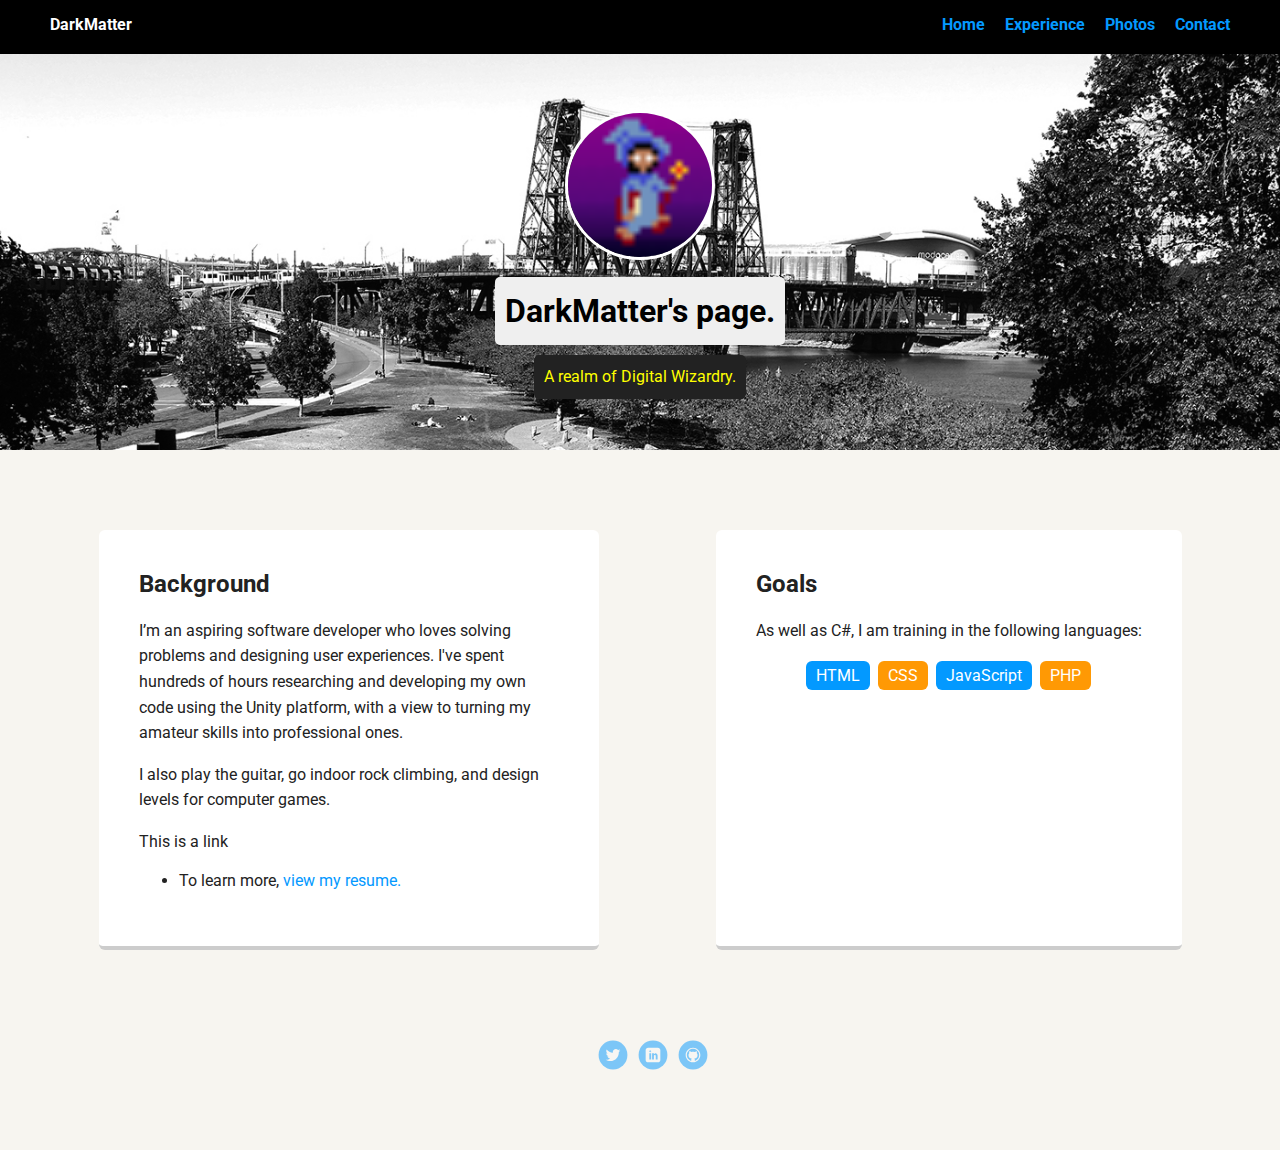
==== index.html @ 3f4711fe "Real first commit" ====
<!doctype html>
<html lang="en">
<head>
  <meta charset="utf-8">
  <title>DarkMatter @ Digital Wizardry</title>
  <meta name="viewport" content="width=device-width, initial-scale=1.0">
  <link rel="stylesheet" href="styles.css">
  <link href="https://fonts.googleapis.com/css?family=Muli%7CRoboto:400,300,500,700,900" rel="stylesheet"></head>
  <body>

    <div class="main-nav">
        <ul class="nav">
          <li class="name">DarkMatter</li>
          <li><a href="#">Home</a></li>
          <li><a href="resume.html">Experience</a></li>
          <li><a href="#">Photos</a></li>
          <li><a href="#">Contact</a></li>
        </ul>
    </div>

    <header>
      <img src="images/wizard.png" alt="DarkMatter in his earthly form" class="profile-image">
      <h1 class="tag name">DarkMatter's page.</h1>
      <p class="tag location">A realm of Digital Wizardry.</p>
    </header>

    <main class="flex">
      <div class="card">
        <h2>Background</h2>
        <p>I’m an aspiring software developer who loves solving problems and designing user experiences. I've spent hundreds of hours researching and developing my own code using the Unity platform, with a view to turning my amateur skills into professional ones.</p>
        <p>I also play the guitar, go indoor rock climbing, and design levels for computer games.</p>
        <p>This is a <a href = "#top"></a>link</p>
        <ul>
          <li>To learn more, <a href="resume.html">view my resume.</a></li>
        </ul>
      </div> 

      <div class="card">
        <h2>Goals</h2>
        <p>As well as C#, I am training in the following languages:</p>
        <ul class="skills">
          <li>HTML</li>
          <li>CSS</li>
          <li>JavaScript</li>
          <li>PHP</li>
        </ul>
      </div> 

    </main>
    <footer>
      <ul>
        <li><a href="#" class="social twitter">Twitter</a></li>
        <li><a href="#" class="social linkedin">LinkedIn</a></li>
        <li><a href="#" class="social github">Github</a></li>
      </ul>
    </footer>
  </body>
  </html>
---- styles.css ----
/* Global Layout Set-up */
* { 
  box-sizing: border-box;
}
  
body {
  margin: 0;
  padding: 0;
  text-align: center;
  font-family: 'Roboto', sans-serif;
  color: #222;
  background: #f7f5f0;
}
/* Link Styles */

a {
  text-decoration: none;
  color: #0499ff;
}
a:hover {
  color: #6633ff;
}

/* Section Styles */

.main-nav {
  width: 100%;
  background: black;
  min-height: 30px;
  padding: 10px;
  position: fixed;
  text-align: center;
}
.nav {
  display: flex;
  justify-content: space-around;
  font-weight: 700;
  list-style-type: none;
  margin: 0 auto;
  padding: 0;
}
.nav .name {
  display: none;
}
.nav li {
  padding: 5px 10px 10px 10px;
}
.nav a {
  transition: all .5s;
}
.nav a:hover {
  color: white
}

header {
  text-align: center;
  background: url('images/portland.jpg') no-repeat top center ;
  background-size: cover;
  overflow: hidden;
  padding-top: 60px;
}
header {
  line-height: 1.5;
}
header .profile-image {
  margin-top: 50px;
  width: 150px;
  height: 150px;
  border-radius: 50%;
  border: 3px solid white;
  transition: all .5s;
}
header .profile-image:hover {
  transform: scale(1.2) rotate(5deg);
}
.tag {
  background-color: #efefef;
  color: black;
  padding: 10px;
  border-radius: 5px;
  display: table;
  margin: 10px auto;
} 
.location {
  background-color: #222;
  color: yellow;
}
.card {
  margin: 30px;
  padding: 20px 40px 40px;
  max-width: 500px;
  text-align: left;
  background: #fff;
  border-bottom: 4px solid #ccc;
  border-radius: 6px;
}
.card:hover {
  border-color: #ff99ff;
}

ul.skills {
  padding: 0;
  text-align: center;
}

.skills li {
  border-radius: 6px;
  display: inline-block;
  background: #ff9904;
  color: white;
  padding: 5px 10px;
  margin: 2px;
}

.skills li:nth-child(odd) {
  background: #0399ff;
}

footer {
  width: 100%;
  min-height: 30px;
  padding: 20px 0 40px 20px;
}

footer .copyright {
  top: -8px;
  margin-right: 20px;
  font-size: .75em;
}

footer ul {
  list-style-type: none;
  margin: 0;
  padding: 0;
}

footer ul li {
  display: inline-block;
}

a.social {
  display: inline-block;
  text-indent: -9999px;
  margin-left: 5px;
  width: 30px;
  height: 30px;
  background-size: 30px 30px;
  opacity: .5;
  transition: all .25s;
}
a.twitter {
  background-image: url(images/twitter.svg);
}
a.linkedin {
  background-image: url(images/linkedin.svg);
}
a.github {
  background-image: url(images/github.svg);
}
a.social:hover {
  opacity: 1;
}
.clearfix {
  clear: both;
}

/* Styles for larger screens */
@media screen and (min-width: 720px) {
  
  .flex {
      display: flex;
      max-width: 1200px;
      justify-content: space-around;
      margin: 0 auto;
  }

  header {
    min-height: 450px;
  }

  .nav {
    max-width: 1200px;
  }

  .nav .name {
    display: block;
    margin-right: auto;
    color: white;
  }

  main {
    padding-top: 50px;
  }

  main p {
    line-height: 1.6em;
  }

  footer {
    font-size: 1.3em;
    max-width: 1200px;
    margin: 40px auto;
  }

}
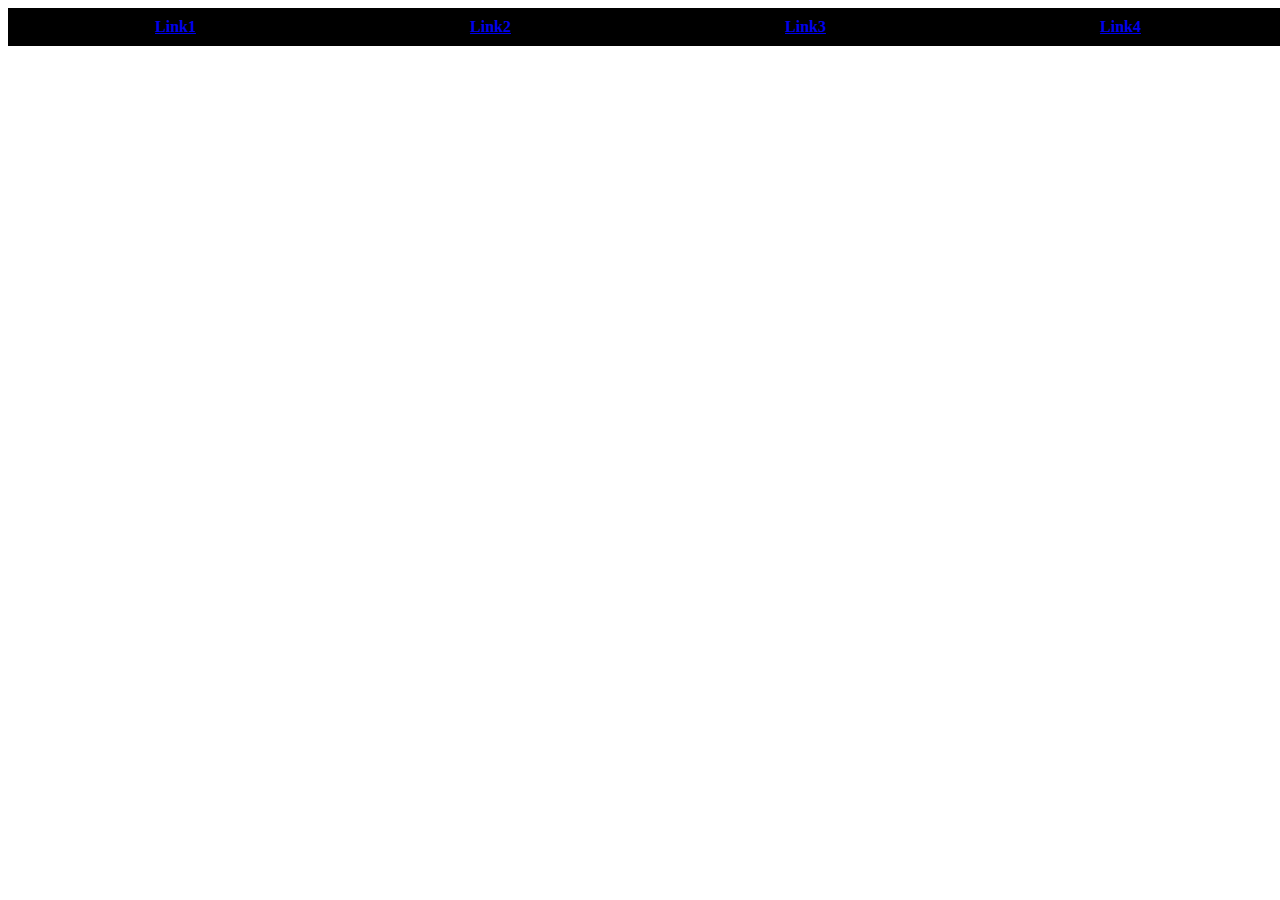
==== commit deba65e5: "Created new index.html and styles.css files and deprecated old ones (they are still in the repo for " ====
--- a/index.html
+++ b/index.html
@@ -1,58 +1,36 @@
-<!doctype html>
+<!DOCTYPE html>
 <html lang="en">
+
+<!--Page head (not visible)-->
+
 <head>
-  <meta charset="utf-8">
-  <title>DarkMatter @ Digital Wizardry</title>
-  <meta name="viewport" content="width=device-width, initial-scale=1.0">
-  <link rel="stylesheet" href="styles.css">
-  <link href="https://fonts.googleapis.com/css?family=Muli%7CRoboto:400,300,500,700,900" rel="stylesheet"></head>
-  <body>
+    <meta charset="UTF-8">
+    <meta name="viewport" content="width=device-width, initial-scale=1.0">
+    <title>DW-DarkMatter.github.io</title>
+    <link rel="stylesheet" href="styles.css">
+</head>
 
-    <div class="main-nav">
-        <ul class="nav">
-          <li class="name">DarkMatter</li>
-          <li><a href="#">Home</a></li>
-          <li><a href="resume.html">Experience</a></li>
-          <li><a href="#">Photos</a></li>
-          <li><a href="#">Contact</a></li>
+<!--Page body (very visible)-->
+
+<body>
+
+    <!--The navbar that lines the top of the page-->
+    <div class="navbar_top">
+        <ul class="navbar_top_list">
+          <li class="navbar_top_list_name">DarkMatter</li>
+          <li><a href="#">Link1</a></li>
+          <li><a href="#">Link2</a></li>
+          <li><a href="#">Link3</a></li>
+          <li><a href="#">Link4</a></li>
         </ul>
     </div>
 
-    <header>
-      <img src="images/wizard.png" alt="DarkMatter in his earthly form" class="profile-image">
-      <h1 class="tag name">DarkMatter's page.</h1>
-      <p class="tag location">A realm of Digital Wizardry.</p>
-    </header>
+    <!--The heading section of the page-->
+    <header class = ></header>
 
-    <main class="flex">
-      <div class="card">
-        <h2>Background</h2>
-        <p>I’m an aspiring software developer who loves solving problems and designing user experiences. I've spent hundreds of hours researching and developing my own code using the Unity platform, with a view to turning my amateur skills into professional ones.</p>
-        <p>I also play the guitar, go indoor rock climbing, and design levels for computer games.</p>
-        <p>This is a <a href = "#top"></a>link</p>
-        <ul>
-          <li>To learn more, <a href="resume.html">view my resume.</a></li>
-        </ul>
-      </div> 
 
-      <div class="card">
-        <h2>Goals</h2>
-        <p>As well as C#, I am training in the following languages:</p>
-        <ul class="skills">
-          <li>HTML</li>
-          <li>CSS</li>
-          <li>JavaScript</li>
-          <li>PHP</li>
-        </ul>
-      </div> 
+</body>
 
-    </main>
-    <footer>
-      <ul>
-        <li><a href="#" class="social twitter">Twitter</a></li>
-        <li><a href="#" class="social linkedin">LinkedIn</a></li>
-        <li><a href="#" class="social github">Github</a></li>
-      </ul>
-    </footer>
-  </body>
-  </html>
+
+
+</html>--- a/styles.css
+++ b/styles.css
@@ -1,206 +1,26 @@
 /* Global Layout Set-up */
 * { 
-  box-sizing: border-box;
-}
-  
-body {
-  margin: 0;
-  padding: 0;
-  text-align: center;
-  font-family: 'Roboto', sans-serif;
-  color: #222;
-  background: #f7f5f0;
-}
-/* Link Styles */
-
-a {
-  text-decoration: none;
-  color: #0499ff;
-}
-a:hover {
-  color: #6633ff;
-}
-
-/* Section Styles */
-
-.main-nav {
-  width: 100%;
-  background: black;
-  min-height: 30px;
-  padding: 10px;
-  position: fixed;
-  text-align: center;
-}
-.nav {
-  display: flex;
-  justify-content: space-around;
-  font-weight: 700;
-  list-style-type: none;
-  margin: 0 auto;
-  padding: 0;
-}
-.nav .name {
-  display: none;
-}
-.nav li {
-  padding: 5px 10px 10px 10px;
-}
-.nav a {
-  transition: all .5s;
-}
-.nav a:hover {
-  color: white
-}
-
-header {
-  text-align: center;
-  background: url('images/portland.jpg') no-repeat top center ;
-  background-size: cover;
-  overflow: hidden;
-  padding-top: 60px;
-}
-header {
-  line-height: 1.5;
-}
-header .profile-image {
-  margin-top: 50px;
-  width: 150px;
-  height: 150px;
-  border-radius: 50%;
-  border: 3px solid white;
-  transition: all .5s;
-}
-header .profile-image:hover {
-  transform: scale(1.2) rotate(5deg);
-}
-.tag {
-  background-color: #efefef;
-  color: black;
-  padding: 10px;
-  border-radius: 5px;
-  display: table;
-  margin: 10px auto;
-} 
-.location {
-  background-color: #222;
-  color: yellow;
-}
-.card {
-  margin: 30px;
-  padding: 20px 40px 40px;
-  max-width: 500px;
-  text-align: left;
-  background: #fff;
-  border-bottom: 4px solid #ccc;
-  border-radius: 6px;
-}
-.card:hover {
-  border-color: #ff99ff;
-}
-
-ul.skills {
-  padding: 0;
-  text-align: center;
-}
-
-.skills li {
-  border-radius: 6px;
-  display: inline-block;
-  background: #ff9904;
-  color: white;
-  padding: 5px 10px;
-  margin: 2px;
-}
-
-.skills li:nth-child(odd) {
-  background: #0399ff;
-}
-
-footer {
-  width: 100%;
-  min-height: 30px;
-  padding: 20px 0 40px 20px;
-}
-
-footer .copyright {
-  top: -8px;
-  margin-right: 20px;
-  font-size: .75em;
-}
-
-footer ul {
-  list-style-type: none;
-  margin: 0;
-  padding: 0;
-}
-
-footer ul li {
-  display: inline-block;
-}
-
-a.social {
-  display: inline-block;
-  text-indent: -9999px;
-  margin-left: 5px;
-  width: 30px;
-  height: 30px;
-  background-size: 30px 30px;
-  opacity: .5;
-  transition: all .25s;
-}
-a.twitter {
-  background-image: url(images/twitter.svg);
-}
-a.linkedin {
-  background-image: url(images/linkedin.svg);
-}
-a.github {
-  background-image: url(images/github.svg);
-}
-a.social:hover {
-  opacity: 1;
-}
-.clearfix {
-  clear: both;
-}
-
-/* Styles for larger screens */
-@media screen and (min-width: 720px) {
-  
-  .flex {
-      display: flex;
-      max-width: 1200px;
-      justify-content: space-around;
-      margin: 0 auto;
+    box-sizing: border-box;
   }
 
-  header {
-    min-height: 450px;
+
+  /*The navbar that lines the top of the page*/
+  .navbar_top {
+    width: 100%;
+    background: black;
+    min-height: 30px;
+    padding: 10px;
+    position: fixed;
+    text-align: center;
   }
-
-  .nav {
-    max-width: 1200px;
+  .navbar_top_list {
+    display: flex;
+    justify-content: space-around;
+    font-weight: 700;
+    list-style-type: none;
+    margin: 0 auto;
+    padding: 0;
   }
-
-  .nav .name {
-    display: block;
-    margin-right: auto;
-    color: white;
-  }
-
-  main {
-    padding-top: 50px;
-  }
-
-  main p {
-    line-height: 1.6em;
-  }
-
-  footer {
-    font-size: 1.3em;
-    max-width: 1200px;
-    margin: 40px auto;
-  }
-
-}
-
+    .navbar_top_list .navbar_top_list_name {
+        display: none;
+    }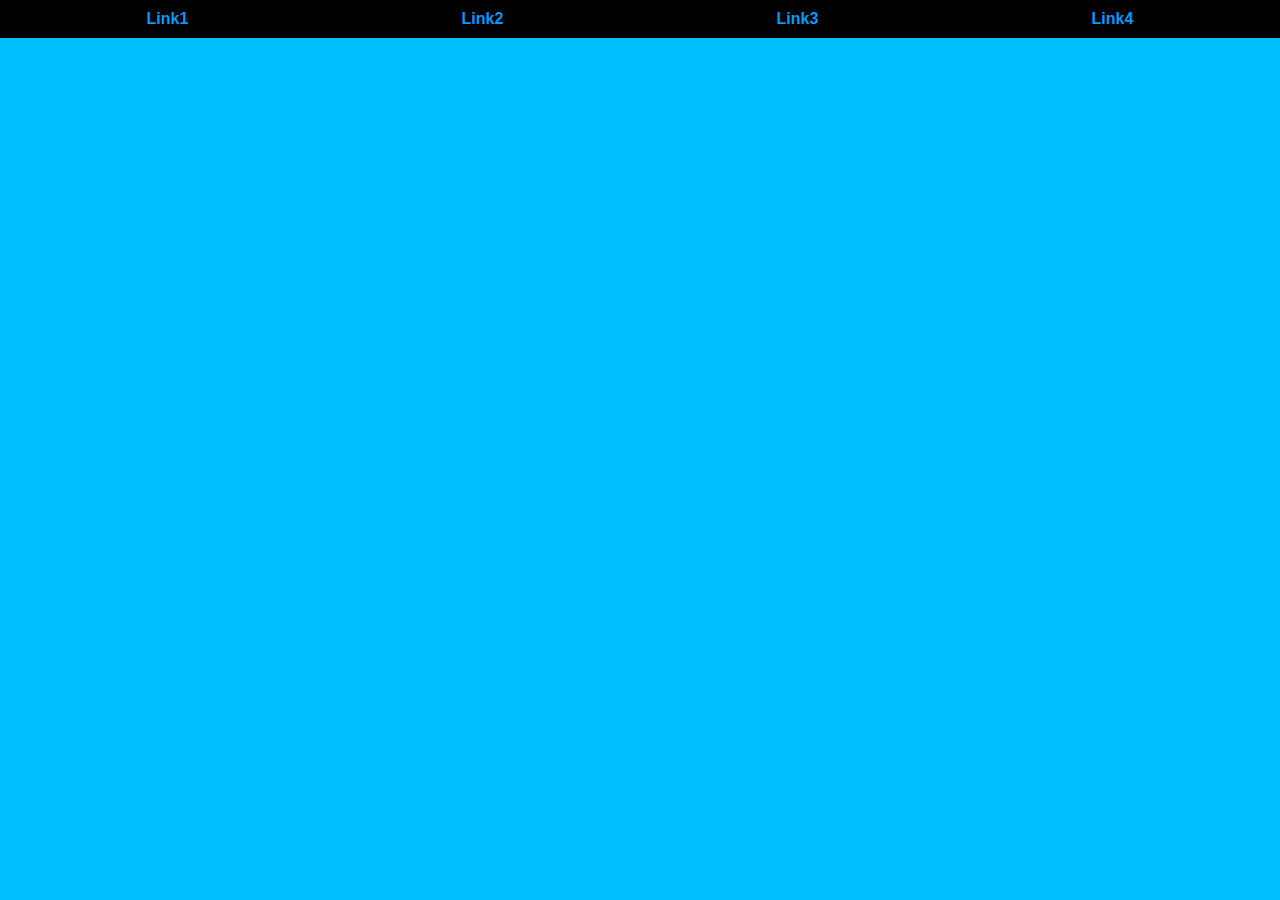
==== commit 7c36f7ed: "Starting to make my own page using the Treehouse project as a reference..." ====
--- a/index.html
+++ b/index.html
@@ -1,8 +1,8 @@
 <!DOCTYPE html>
 <html lang="en">
 
-<!--Page head (not visible)-->
 
+<!--The invisible page head-->
 <head>
     <meta charset="UTF-8">
     <meta name="viewport" content="width=device-width, initial-scale=1.0">
@@ -10,11 +10,11 @@
     <link rel="stylesheet" href="styles.css">
 </head>
 
-<!--Page body (very visible)-->
 
+<!--The visible page body-->
 <body>
 
-    <!--The navbar that lines the top of the page-->
+    <!--The navbar that sits at the top of the page-->
     <div class="navbar_top">
         <ul class="navbar_top_list">
           <li class="navbar_top_list_name">DarkMatter</li>
@@ -25,8 +25,10 @@
         </ul>
     </div>
 
-    <!--The heading section of the page-->
-    <header class = ></header>
+    <!--The heading section at the top of the page-->
+    <header class = >
+        <img src="images/wizard.png" alt="DarkMatter in his earthly form" class="profile-image">
+    </header>
 
 
 </body>
--- a/styles.css
+++ b/styles.css
@@ -1,26 +1,43 @@
 /* Global Layout Set-up */
-* { 
-    box-sizing: border-box;
-  }
+*   { 
+        box-sizing: border-box;
+    }
 
+    /* Global body, link, and link hover set-up */
+    body {
+        margin: 0;
+        padding: 0;
+        text-align: center;
+        font-family: 'Roboto', sans-serif;
+        color: rgb(0, 0, 0); /*C: Black*/
+        background: #00BFFF; /*C: Capri*/
+    }
+    a {
+        text-decoration: none;
+        color: #0499ff;
+    }
+    a:hover {
+        color: #6633ff;
+    }
 
-  /*The navbar that lines the top of the page*/
-  .navbar_top {
-    width: 100%;
-    background: black;
-    min-height: 30px;
-    padding: 10px;
-    position: fixed;
-    text-align: center;
-  }
-  .navbar_top_list {
-    display: flex;
-    justify-content: space-around;
-    font-weight: 700;
-    list-style-type: none;
-    margin: 0 auto;
-    padding: 0;
-  }
+    /*The navbar that lines the top of the page*/
+    .navbar_top {
+        width: 100%;
+        background: black;
+        min-height: 30px;
+        padding: 10px;
+        position: fixed;
+        text-align: center;
+    }
+    .navbar_top_list {
+        display: flex;
+        justify-content: space-around;
+        font-weight: 700;
+        list-style-type: none;
+        margin: 0 auto;
+        padding: 0;
+    }
     .navbar_top_list .navbar_top_list_name {
+        color: rgb(255, 191, 0);
         display: none;
     }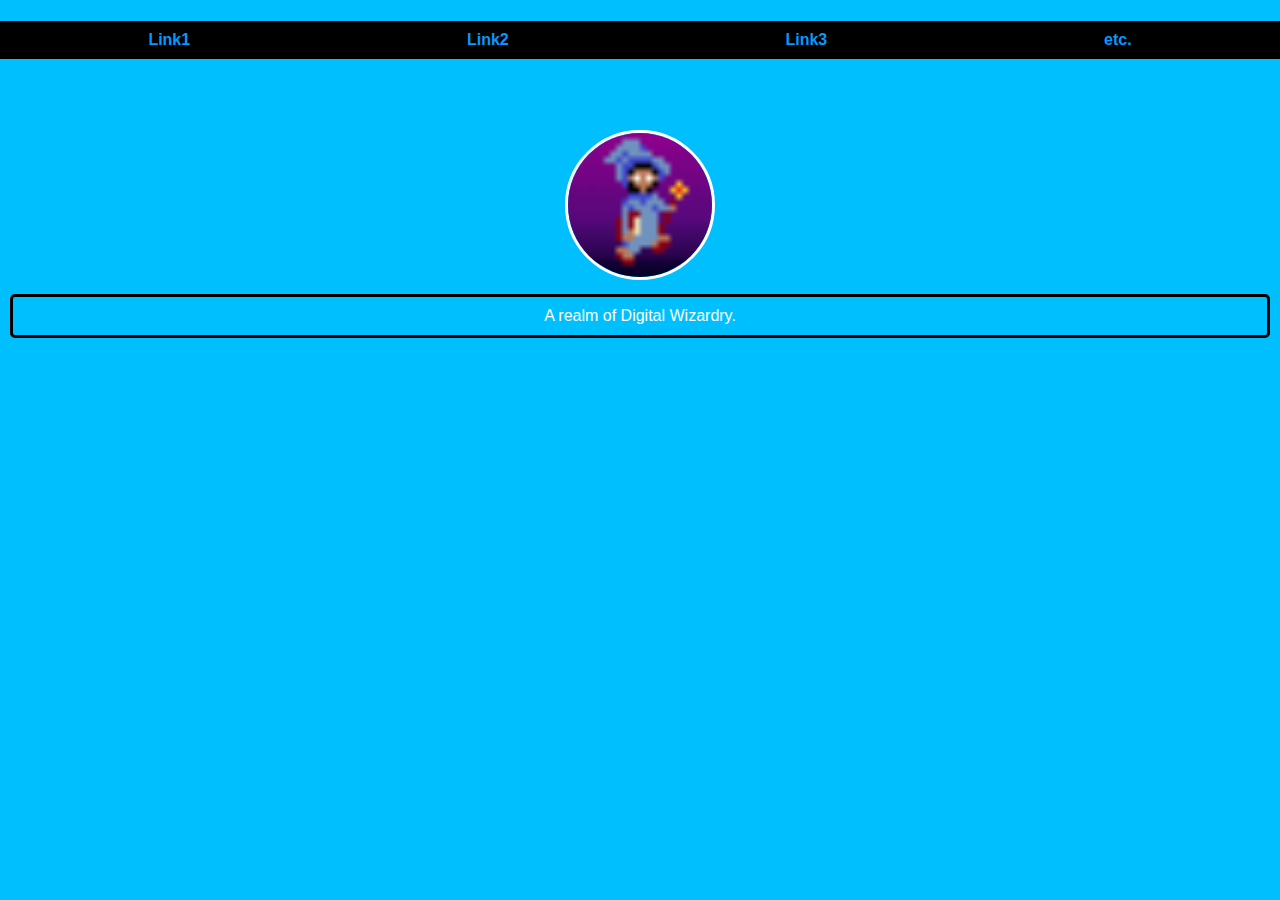
==== commit b6167f56: "Added page header styles. Let's see if this works." ====
--- a/index.html
+++ b/index.html
@@ -17,17 +17,20 @@
     <!--The navbar that sits at the top of the page-->
     <div class="navbar_top">
         <ul class="navbar_top_list">
-          <li class="navbar_top_list_name">DarkMatter</li>
+          <li class="navbar_top_list_name">DarkMatter's Realm</li>
           <li><a href="#">Link1</a></li>
           <li><a href="#">Link2</a></li>
           <li><a href="#">Link3</a></li>
-          <li><a href="#">Link4</a></li>
+          <li><a href="#">etc.</a></li>
         </ul>
     </div>
 
     <!--The heading section at the top of the page-->
-    <header class = >
-        <img src="images/wizard.png" alt="DarkMatter in his earthly form" class="profile-image">
+    <!--Not to be confused with the "head"-->
+    <header>
+        <h1>DarkMatter's Realm</h1>
+        <img class="profile_picture" src="images/wizard.png" alt="DarkMatter in his earthly form">
+        <p class = "profile_tag"> A realm of Digital Wizardry.</p>
     </header>
 
 
--- a/styles.css
+++ b/styles.css
@@ -2,6 +2,7 @@
 *   { 
         box-sizing: border-box;
     }
+
 
     /* Global body, link, and link hover set-up */
     body {
@@ -19,6 +20,7 @@
     a:hover {
         color: #6633ff;
     }
+
 
     /*The navbar that lines the top of the page*/
     .navbar_top {
@@ -40,4 +42,29 @@
     .navbar_top_list .navbar_top_list_name {
         color: rgb(255, 191, 0);
         display: none;
-    }+    }
+
+
+    /*The heading section at the top of the page*/
+    header {
+        
+    }
+
+    header .profile_picture {
+        margin-top: 50px;
+        width: 150px;
+        height: 150px;
+        border-radius: 50%;
+        border: 3px solid white;
+        transition: all 120s;
+    }
+    header .profile_picture:hover {
+        transform: scale(1.2) skewX(-10deg);
+    }
+    
+    header .profile_tag {
+        background-color: #00BFFF;
+        color: white;
+        border: solid black 3px; border-radius: 5px;
+        margin: 10px; padding: 10px;
+    }
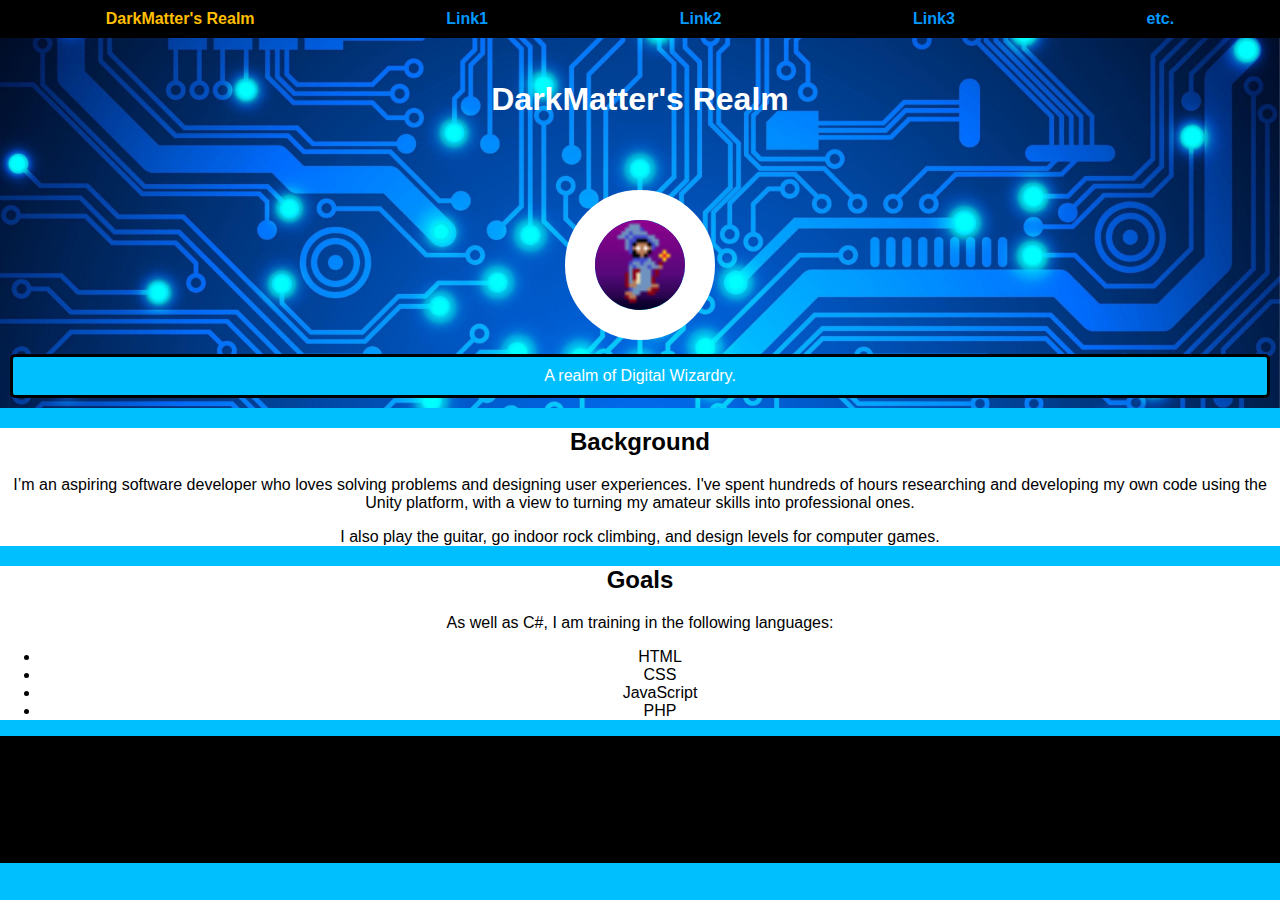
==== commit fe6ef432: "Added body. Still havent fixed transition on load issue" ====
--- a/index.html
+++ b/index.html
@@ -32,8 +32,31 @@
         <img class="profile_picture" src="images/wizard.png" alt="DarkMatter in his earthly form">
         <p class = "profile_tag"> A realm of Digital Wizardry.</p>
     </header>
+   
+    <!--This is the main section that makes up the body of the page-->
+    <main>
+        <div class="Section_1">
+            <h2>Background</h2>
+            <p>I’m an aspiring software developer who loves solving problems and designing user experiences. I've spent hundreds of hours researching and developing my own code using the Unity platform, with a view to turning my amateur skills into professional ones.</p>
+            <p>I also play the guitar, go indoor rock climbing, and design levels for computer games.</p>
+        </div>
+        <div class="Section_2">
+            <h2>Goals</h2>
+            <p>As well as C#, I am training in the following languages:</p>
+            <ul>
+                <li>HTML</li>
+                <li>CSS</li>
+                <li>JavaScript</li>
+                <li>PHP</li>
+            </ul>
+        </div>
 
+    </main>
 
+    <!--This is the footer section at the bottom of the page-->
+    <footer>
+        <h2>Hello, feet.</h2>
+    </footer>
 </body>
 
 
--- a/styles.css
+++ b/styles.css
@@ -41,13 +41,25 @@
     }
     .navbar_top_list .navbar_top_list_name {
         color: rgb(255, 191, 0);
-        display: none;
+    /*    display: none;    */
     }
 
 
     /*The heading section at the top of the page*/
+    h1 {    
+        /*Technically this is like a global thing
+        but I'm only going to use h1 in the header
+        so I thought I would do it here and just do
+        a global selector instead of a header .h1
+        selector*/
+        color: white;
+    }
     header {
-        
+        text-align: center;
+        background: url('images/stock image.jpg') no-repeat top center ;
+        background-size: cover;
+        overflow: hidden;
+        padding-top: 60px;
     }
 
     header .profile_picture {
@@ -55,11 +67,12 @@
         width: 150px;
         height: 150px;
         border-radius: 50%;
-        border: 3px solid white;
-        transition: all 120s;
+        border: 30px solid white;
+    /*    transition: all 120s;     */
     }
     header .profile_picture:hover {
-        transform: scale(1.2) skewX(-10deg);
+        transition: all 120s;
+        transform: scale(1.2) skewX(-30deg);    /*-10 deg, 120sec transit for really trippy imperceptible slowness XD*/
     }
     
     header .profile_tag {
@@ -68,3 +81,18 @@
         border: solid black 3px; border-radius: 5px;
         margin: 10px; padding: 10px;
     }
+
+    .Section_1 {
+        background: white;
+
+    }
+    .Section_2 {
+        background: white;
+    }
+
+    footer {
+        background: black;
+        width: 100%;
+        min-height: 30px;
+        padding: 20px 0 40px 20px;
+      }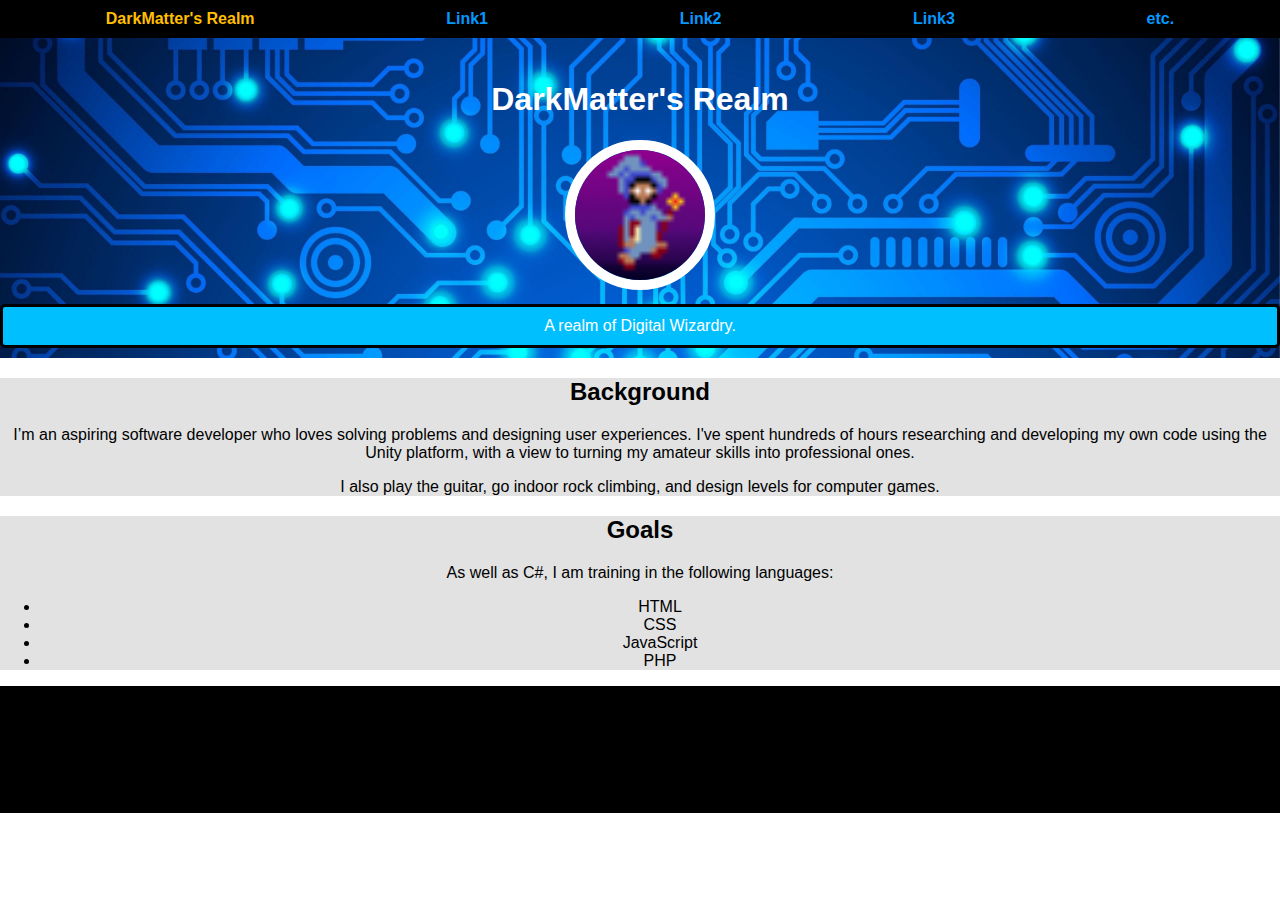
==== commit 60c3f5a9: "i think I was mixing up padding and margin, set margin to auto so hopefully that tag box is in the m" ====
--- a/index.html
+++ b/index.html
@@ -35,12 +35,13 @@
    
     <!--This is the main section that makes up the body of the page-->
     <main>
-        <div class="Section_1">
+        <div class = "divider_1"></div>
+        <section class="Section_1">
             <h2>Background</h2>
             <p>I’m an aspiring software developer who loves solving problems and designing user experiences. I've spent hundreds of hours researching and developing my own code using the Unity platform, with a view to turning my amateur skills into professional ones.</p>
             <p>I also play the guitar, go indoor rock climbing, and design levels for computer games.</p>
-        </div>
-        <div class="Section_2">
+        </section>
+        <section class="Section_2">
             <h2>Goals</h2>
             <p>As well as C#, I am training in the following languages:</p>
             <ul>
@@ -49,7 +50,7 @@
                 <li>JavaScript</li>
                 <li>PHP</li>
             </ul>
-        </div>
+        </section>
 
     </main>
 
--- a/styles.css
+++ b/styles.css
@@ -10,8 +10,8 @@
         padding: 0;
         text-align: center;
         font-family: 'Roboto', sans-serif;
-        color: rgb(0, 0, 0); /*C: Black*/
-        background: #00BFFF; /*C: Capri*/
+        color: rgb(0, 0, 0);
+        background: white;
     }
     a {
         text-decoration: none;
@@ -47,47 +47,48 @@
 
     /*The heading section at the top of the page*/
     h1 {    
-        /*Technically this is like a global thing
-        but I'm only going to use h1 in the header
-        so I thought I would do it here and just do
-        a global selector instead of a header .h1
-        selector*/
+        /*Technically this is a global thing, but
+        I'm only going to use h1 in the header.*/
         color: white;
     }
     header {
         text-align: center;
-        background: url('images/stock image.jpg') no-repeat top center ;
+        background: url('images/stock_bg_digital.jpg') no-repeat top center ;
         background-size: cover;
         overflow: hidden;
         padding-top: 60px;
     }
-
     header .profile_picture {
-        margin-top: 50px;
         width: 150px;
         height: 150px;
         border-radius: 50%;
-        border: 30px solid white;
-    /*    transition: all 120s;     */
+        border: 10px solid white;
+    /*    transition: all 120s;     */          /*This is how the example does it and it doesn't work properly (for me).*/
     }
     header .profile_picture:hover {
-        transition: all 120s;
+        transition: all 120s;                   /*This is how I do it and it does work. Go figure.*/
         transform: scale(1.2) skewX(-30deg);    /*-10 deg, 120sec transit for really trippy imperceptible slowness XD*/
     }
-    
     header .profile_tag {
         background-color: #00BFFF;
         color: white;
         border: solid black 3px; border-radius: 5px;
-        margin: 10px; padding: 10px;
+        width: auto;
+        margin: 10px auto; padding: 10px;           /*Syntax for margin/padding: top&bottom left&right;
+                                                1,3,& 4-value syntaxes also exist for differing levels of customisation*/ 
     }
 
+    .divider_1 {
+        padding: 0; margin: 10px;
+        background: #00BFFF;    /*C: Capri*/
+    }
+    
     .Section_1 {
-        background: white;
+        background: rgb(226, 226, 226);
 
     }
     .Section_2 {
-        background: white;
+        background: rgb(226, 226, 226);
     }
 
     footer {
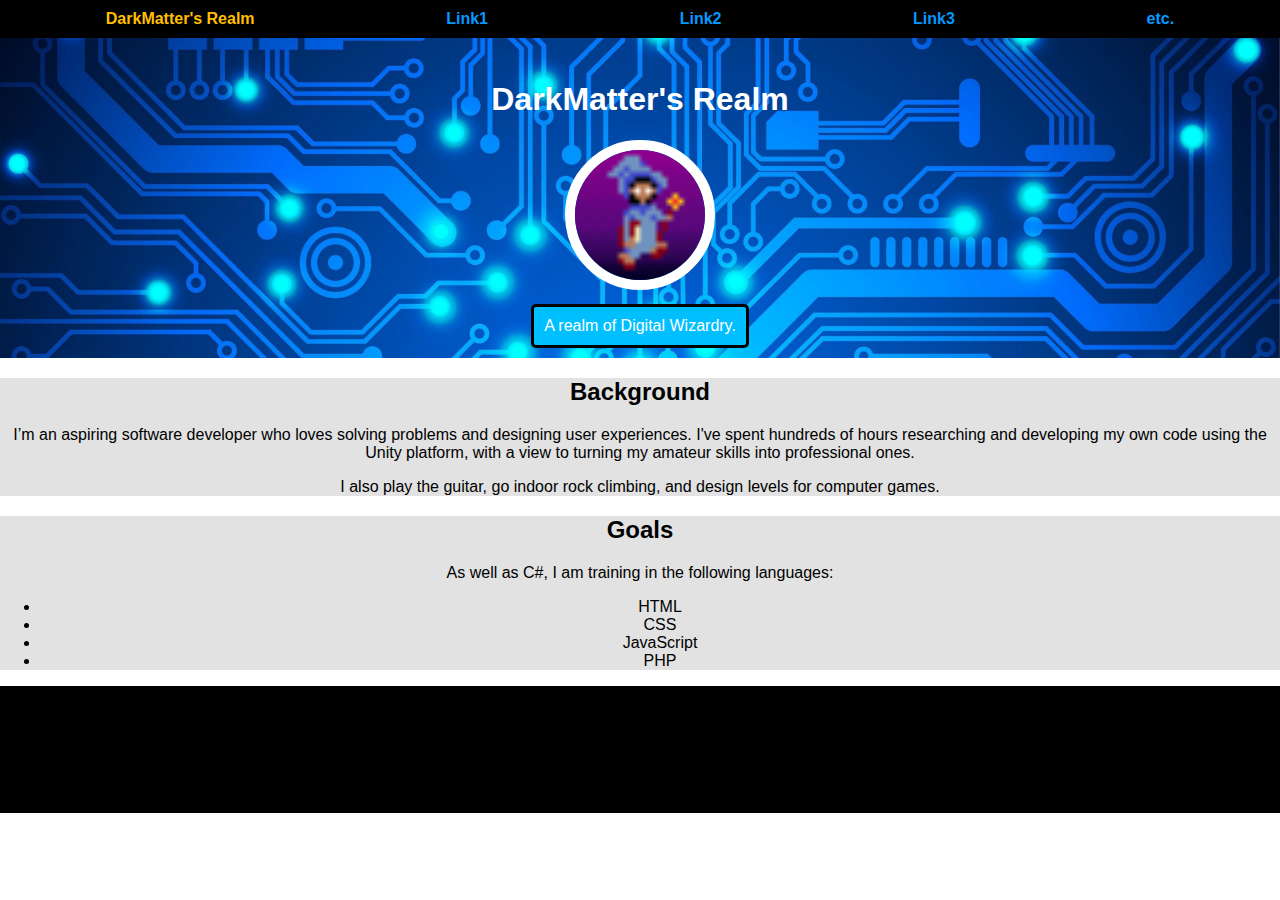
==== commit a97b1fb1: "fnuewila" ====
--- a/index.html
+++ b/index.html
@@ -16,13 +16,16 @@
 
     <!--The navbar that sits at the top of the page-->
     <div class="navbar_top">
-        <ul class="navbar_top_list">
-          <li class="navbar_top_list_name">DarkMatter's Realm</li>
-          <li><a href="#">Link1</a></li>
-          <li><a href="#">Link2</a></li>
-          <li><a href="#">Link3</a></li>
-          <li><a href="#">etc.</a></li>
-        </ul>
+        <nav>
+            <ul class="navbar_top_list">
+                <li class="navbar_top_list_name">DarkMatter's Realm</li>
+                <li><a href="#">Link1</a></li>
+                <li><a href="#">Link2</a></li>
+                <li><a href="#">Link3</a></li>
+                <li><a href="#">etc.</a></li>
+              </ul>
+        </nav>
+
     </div>
 
     <!--The heading section at the top of the page-->
--- a/styles.css
+++ b/styles.css
@@ -55,6 +55,8 @@
         text-align: center;
         background: url('images/stock_bg_digital.jpg') no-repeat top center ;
         background-size: cover;
+        background-color: #00BFFF;
+        margin-bottom: 10px;
         overflow: hidden;
         padding-top: 60px;
     }
@@ -70,12 +72,13 @@
         transform: scale(1.2) skewX(-30deg);    /*-10 deg, 120sec transit for really trippy imperceptible slowness XD*/
     }
     header .profile_tag {
-        background-color: #00BFFF;
-        color: white;
+        text-align: center;
         border: solid black 3px; border-radius: 5px;
-        width: auto;
+        width: fit-content;                     /*<== this*/
         margin: 10px auto; padding: 10px;           /*Syntax for margin/padding: top&bottom left&right;
                                                 1,3,& 4-value syntaxes also exist for differing levels of customisation*/ 
+        color: white;
+        background-color: #00BFFF;
     }
 
     .divider_1 {
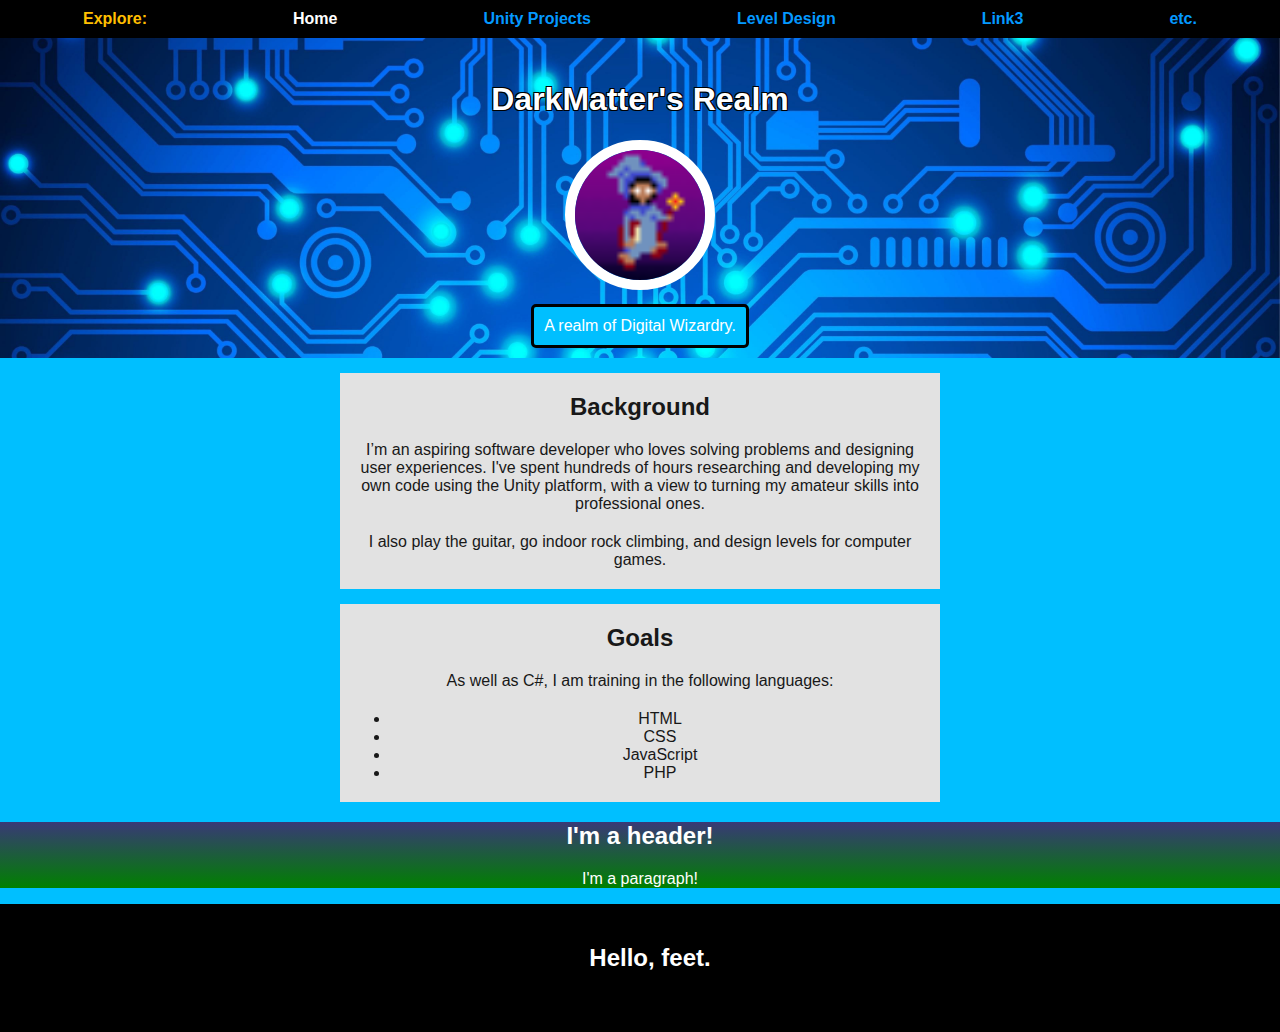
==== commit 7cd3fff0: "2020-05-01 Just saving the aggregate changes I've made locally during my experimentation" ====
--- a/index.html
+++ b/index.html
@@ -18,33 +18,33 @@
     <div class="navbar_top">
         <nav>
             <ul class="navbar_top_list">
-                <li class="navbar_top_list_name">DarkMatter's Realm</li>
-                <li><a href="#">Link1</a></li>
-                <li><a href="#">Link2</a></li>
+                <li class="navbar_top_list_name">Explore:</li>
+                <li><a href="#top"></a>Home</li>
+                <li><a href="#">Unity Projects</a></li>
+                <li><a href="levelDesign.html">Level Design</a></li>
                 <li><a href="#">Link3</a></li>
                 <li><a href="#">etc.</a></li>
               </ul>
         </nav>
-
     </div>
 
     <!--The heading section at the top of the page-->
     <!--Not to be confused with the "head"-->
     <header>
         <h1>DarkMatter's Realm</h1>
-        <img class="profile_picture" src="images/wizard.png" alt="DarkMatter in his earthly form">
+        <img class="profile_picture" src="images_home/wizard.png" alt="DarkMatter in his earthly form">
         <p class = "profile_tag"> A realm of Digital Wizardry.</p>
     </header>
    
     <!--This is the main section that makes up the body of the page-->
     <main>
-        <div class = "divider_1"></div>
         <section class="Section_1">
             <h2>Background</h2>
             <p>I’m an aspiring software developer who loves solving problems and designing user experiences. I've spent hundreds of hours researching and developing my own code using the Unity platform, with a view to turning my amateur skills into professional ones.</p>
             <p>I also play the guitar, go indoor rock climbing, and design levels for computer games.</p>
         </section>
-        <section class="Section_2">
+
+        <section class="Section_1">
             <h2>Goals</h2>
             <p>As well as C#, I am training in the following languages:</p>
             <ul>
@@ -53,6 +53,11 @@
                 <li>JavaScript</li>
                 <li>PHP</li>
             </ul>
+        </section>
+
+        <section class = "gradient_arb">
+            <h2>I'm a header!</h2>
+            <p>I'm a paragraph!</p>
         </section>
 
     </main>
--- a/styles.css
+++ b/styles.css
@@ -1,17 +1,13 @@
 /* Global Layout Set-up */
-*   { 
-        box-sizing: border-box;
-    }
-
-
+* {box-sizing:border-box;}
     /* Global body, link, and link hover set-up */
     body {
-        margin: 0;
-        padding: 0;
+        margin: 0px;
+        padding: 0px;
         text-align: center;
         font-family: 'Roboto', sans-serif;
-        color: rgb(0, 0, 0);
-        background: white;
+        color: white;
+        background: #00BFFF;
     }
     a {
         text-decoration: none;
@@ -50,12 +46,16 @@
         /*Technically this is a global thing, but
         I'm only going to use h1 in the header.*/
         color: white;
+        text-shadow: -1px -1px 0 black,
+                     1px -1px 0 black,
+                     -1px 1px 0 black,
+                     1px 1px 0 black;
     }
     header {
         text-align: center;
-        background: url('images/stock_bg_digital.jpg') no-repeat top center ;
+        background: url('images_home/stock_bg_digital.jpg') no-repeat top center ;
         background-size: cover;
-        background-color: #00BFFF;
+        background-color: white;
         margin-bottom: 10px;
         overflow: hidden;
         padding-top: 60px;
@@ -72,25 +72,50 @@
         transform: scale(1.2) skewX(-30deg);    /*-10 deg, 120sec transit for really trippy imperceptible slowness XD*/
     }
     header .profile_tag {
-        text-align: center;
-        border: solid black 3px; border-radius: 5px;
+        border: solid black 3px; 
+        border-radius: 5px;
         width: fit-content;                     /*<== this*/
-        margin: 10px auto; padding: 10px;           /*Syntax for margin/padding: top&bottom left&right;
-                                                1,3,& 4-value syntaxes also exist for differing levels of customisation*/ 
+        margin: 10px auto;                      /*Syntax for margin/padding: top&bottom left&right;*/
+        padding: 10px;                          /*1,3,& 4-value syntaxes also exist for differing levels of customisation*/ 
         color: white;
         background-color: #00BFFF;
     }
+    .Section_1 {
+        color: rgb(24, 24, 24);
+        background: rgb(226, 226, 226);
+        width: 90%;
+        max-width: 600px;
+        margin: 15px auto;
+        padding: 20px 10px 0px;
+    }
+    .Section_1 p {
+        margin: 0px;
+        padding-top: 0px; padding-bottom: 20px;
+    }
+    .Section_1 h2 {
+        margin: 0px;
+        padding-top: 0px; padding-bottom: 20px;
+    }
+    .Section_1 ul {
+        margin: 0px;
+        padding-top: 0px; padding-bottom: 20px;
+    }
+/*Now I'm learning about margin collapse!*/
+/*And about how the default margin-padding sizes can effect your formatting*/
 
-    .divider_1 {
-        padding: 0; margin: 10px;
-        background: #00BFFF;    /*C: Capri*/
+/*Here you can see how I've had to pad out the section and the individual elements
+in the section to get everything to format correctly*/
+
+/*I'm sure there's some property that can deal with this automatically, but damned
+if I know what it is.*/
+
+    .gradient_arb {
+        background-image: linear-gradient(rgb(57, 57, 119), green);
     }
-    
-    .Section_1 {
-        background: rgb(226, 226, 226);
+    /* DON'T. FORGET. THE FUCKING. COMMA.*/
 
-    }
     .Section_2 {
+        color: rgb(24, 24, 24);
         background: rgb(226, 226, 226);
     }
 
